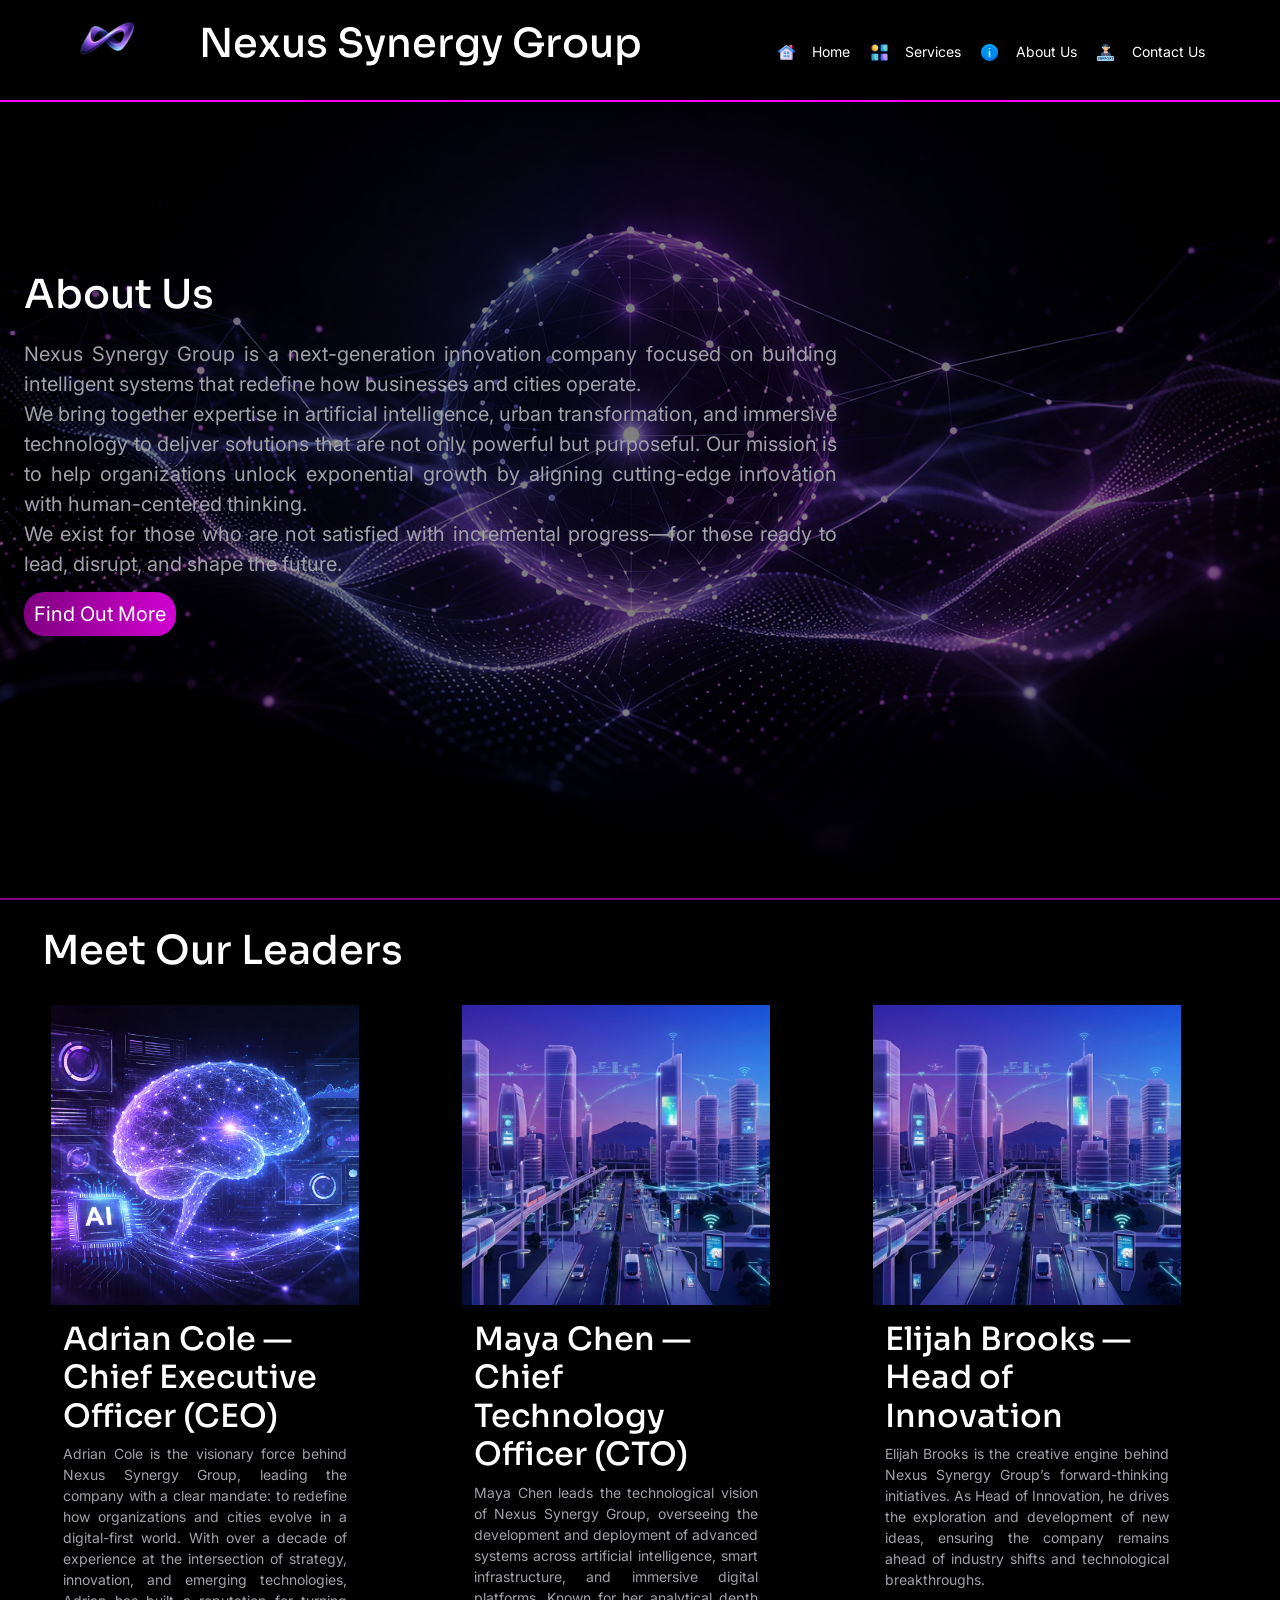
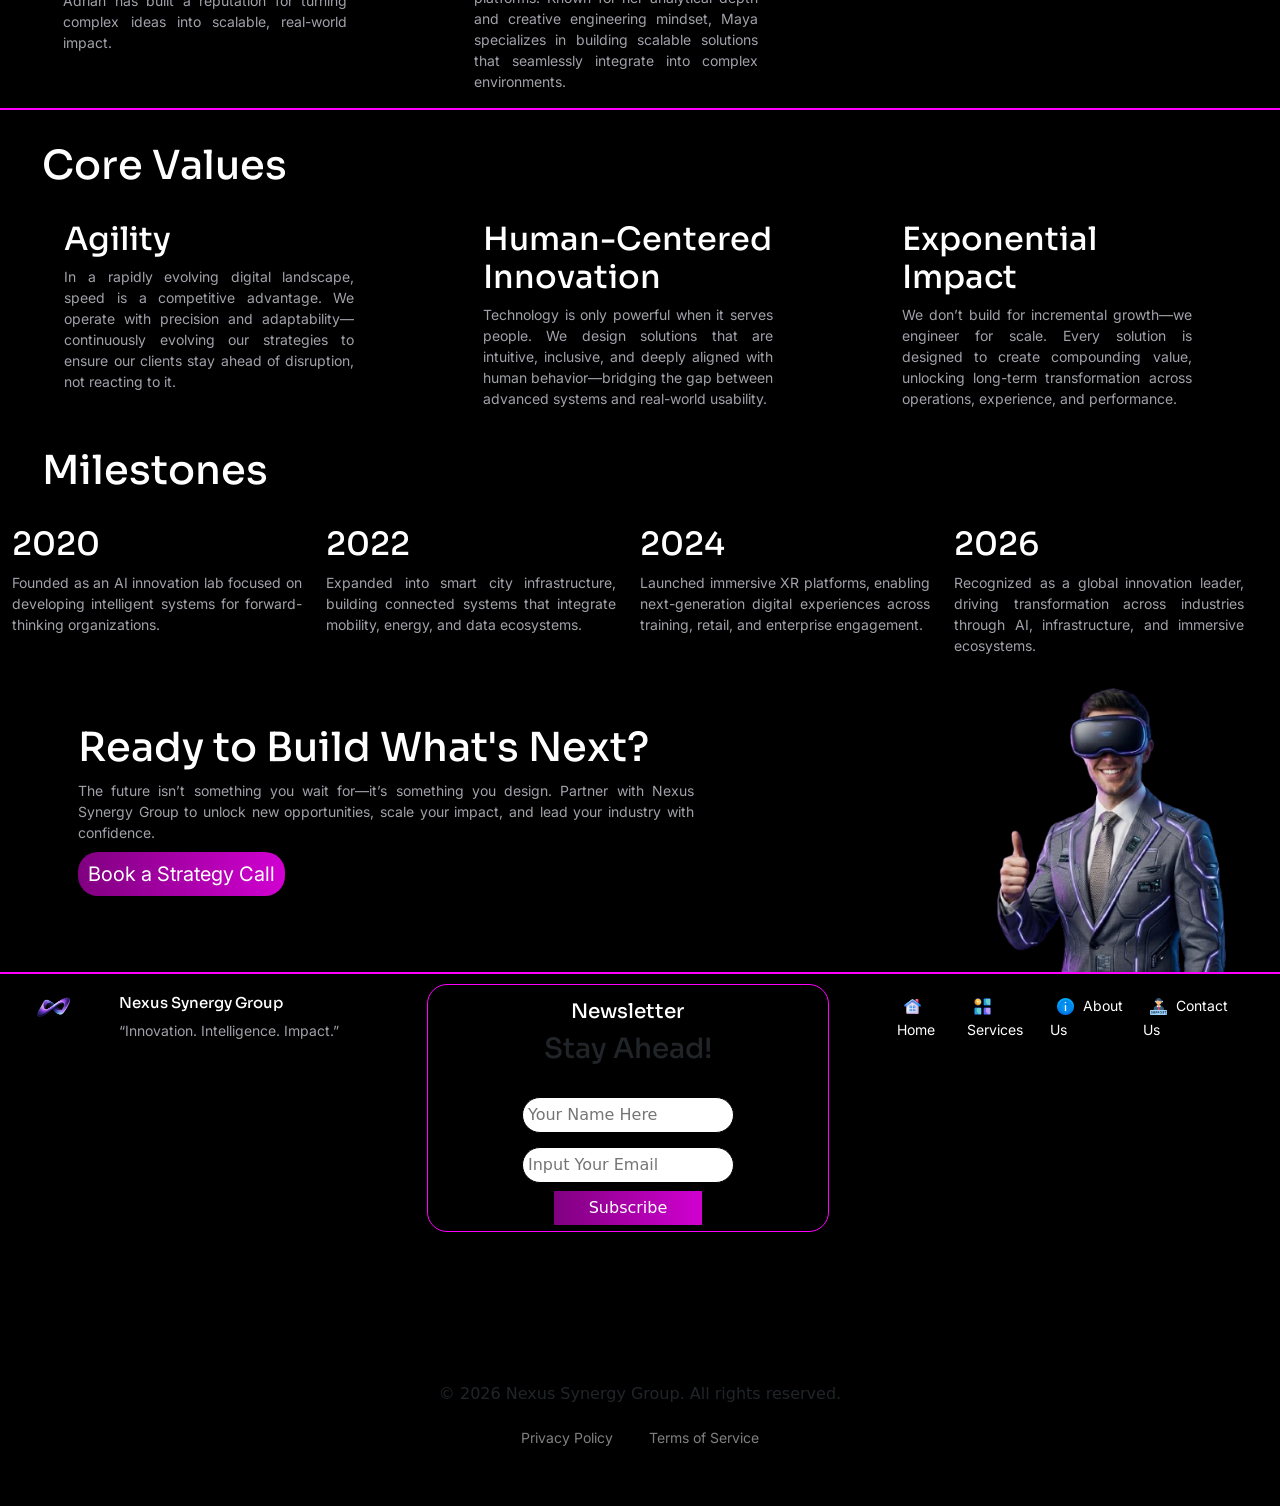
==== about.html @ 23573b8a "first completed version commited" ====
<!DOCTYPE html>
<html>
	<head>
		<title>Nexus Synergy Group | About</title>
		<link href="css/about.css" rel="stylesheet">
		<link href="bootstrap/css/bootstrap.css" rel="stylesheet">
		<meta name="viewport" content="width=device-width, initial-scale=1, shrink-to-fit=no">
		<meta name="author" content="Samuel Adedeji">
		<meta name="description" content="Nexus Synergy Group fuses artificial intelligence, smart city infrastructure, and immersive XR ecosystems to drive exponential growth, operational intelligence, and future-ready transformation.">
		
		<link rel="preconnect" href="https://fonts.googleapis.com">
		<link rel="preconnect" href="https://fonts.gstatic.com" crossorigin>
		<link href="https://fonts.googleapis.com/css2?family=Inter:ital,opsz,wght@0,14..32,100..900;1,14..32,100..900&family=Sora:wght@100..800&display=swap" rel="stylesheet">
		<style>
		
		</style>
	</head>
	<body>
			<div class="container-fluid">
				<div class="row align-items-center justify-content-around nav">
					<div class="col-lg-6 logo">
						<div class="row align-items-center justify-content-start logo_content">
							<div class="col-3">
								<img src="images/logo.png">
							</div>
							<div class="col-9 align-items-center justify-content-start name">
								<h1>Nexus Synergy Group</h1>
							</div>
						</div>
					</div>
					<div class="col-lg-5 link">
						<ul>
							<li><img src="icons/3d-house.png" class="icon"></li>
							<li><a href="index.html">Home</a></li>
							<li><img src="icons/menu.png" class="icon"></li>
							<li><a href="services.html">Services</a></li>
							<li><img src="icons/info.png" class="icon"></li>
							<li><a href="about.html">About Us</a></li>
							<li><img src="icons/help-desk.png" class="icon"></li>
							<li><a href="contact.html">Contact Us</a></li>
						</ul>
					</div>
				</div>
				
				<div class="row align-items-center justify-content-around hero_section">
					<div class="row overlay align-items-center justify-content-start">
						<div class="col-8 hero_text align-items-start">
								<h1 style="text-align: left;">About Us</h1>
								<p>Nexus Synergy Group is a next-generation innovation company focused on building intelligent systems that redefine how businesses and cities operate.<br>
								We bring together expertise in artificial intelligence, urban transformation, and immersive technology to deliver solutions that are not only powerful but purposeful. Our mission is to help organizations unlock exponential growth by aligning cutting-edge innovation with human-centered thinking.<br>
								We exist for those who are not satisfied with incremental progress—for those ready to lead, disrupt, and shape the future.

								</p>
								<a href="#son">Find Out More</a>
						</div>
	
					</div>
				</div>
				
				<div class="row align-items-center justify-content-start flagship" id="son">
					<div class="row justify-content-start align-items-center"> 
						<div class="col-11 align-items-center flagtext">
							<h1 class="">Meet Our Leaders</h1>
						</div>
					</div>
					
				<div class="row flagnote">
					<div class="row align-items-start justify-content-around flagoo">
						<div class="col-lg-3">
							<div class="row row-cols-1 align-items-start justify-content-around flagoo">
								<div class="col-12 flag_image1"></div>
								<div class="col-12" >
									<h2 style="color: white;">
										Adrian Cole — Chief Executive Officer (CEO)
									</h2>
									<p>
										Adrian Cole is the visionary force behind Nexus Synergy Group, leading the company with a clear mandate: to redefine how organizations and cities evolve in a digital-first world. With over a decade of experience at the intersection of strategy, innovation, and emerging technologies, Adrian has built a reputation for turning complex ideas into scalable, real-world impact.

									</p>
								</div>
							</div>
						</div>
						<div class="col-lg-3">
							<div class="row row-cols-1 align-items-start justify-content-around flagoo">
								<div class="col-12 flag_image2"></div>
								<div class="col-12" >
									<h2 style="color: white;">Maya Chen — Chief Technology Officer (CTO)</h2>
									<p>
										Maya Chen leads the technological vision of Nexus Synergy Group, overseeing the development and deployment of advanced systems across artificial intelligence, smart infrastructure, and immersive digital platforms. Known for her analytical depth and creative engineering mindset, Maya specializes in building scalable solutions that seamlessly integrate into complex environments.

									</p>
								</div>
							</div>
						</div>
						<div class="col-lg-3">
							<div class="row row-cols-1 align-items-start justify-content-around flagoo">
								<div class="col-12 flag_image2"></div>
								<div class="col-12" >
										<h2 style="color: white;">Elijah Brooks — Head of Innovation</h2>
										<p>
											Elijah Brooks is the creative engine behind Nexus Synergy Group’s forward-thinking initiatives. As Head of Innovation, he drives the exploration and development of new ideas, ensuring the company remains ahead of industry shifts and technological breakthroughs.


										</p>
								</div>
							</div>
						</div>
					</div>
				</div>
				</div>
				
			<!-- Core Values -->
				<div class="row justify-content-start align-items-center"> 
					<div class="col-11 align-items-center flagtext">
						<h1 class="">Core Values</h1>
					</div>
				</div>

				<div class="row flagnote">
					<div class="row align-items-start justify-content-around flagoo">
						
						<div class="col-lg-3">
							<div class="row row-cols-1 align-items-start justify-content-around flagoo">
								<div class="col-12">
									<h2 style="color: white;">Agility</h2>
									<p>
										In a rapidly evolving digital landscape, speed is a competitive advantage. We operate with precision and adaptability—continuously evolving our strategies to ensure our clients stay ahead of disruption, not reacting to it.
									</p>
								</div>
							</div>
						</div>

						<div class="col-lg-3">
							<div class="row row-cols-1 align-items-start justify-content-around flagoo">
								<div class="col-12">
									<h2 style="color: white;">Human-Centered Innovation</h2>
									<p>
										Technology is only powerful when it serves people. We design solutions that are intuitive, inclusive, and deeply aligned with human behavior—bridging the gap between advanced systems and real-world usability.
									</p>
								</div>
							</div>
						</div>

						<div class="col-lg-3">
							<div class="row row-cols-1 align-items-start justify-content-around flagoo">
								<div class="col-12">
									<h2 style="color: white;">Exponential Impact</h2>
									<p>
										We don’t build for incremental growth—we engineer for scale. Every solution is designed to create compounding value, unlocking long-term transformation across operations, experience, and performance.
									</p>
								</div>
							</div>
						</div>

					</div>
				</div>


				<!-- Milestones Section -->
				<div class="row justify-content-start align-items-center"> 
					<div class="col-11 align-items-center flagtext">
						<h1 class="">Milestones</h1>
					</div>
				</div>

				<div class="row flagnote">
					<div class="row align-items-start justify-content-around flagoo">
						
						<div class="col-lg-3">
							<div class="row row-cols-1 align-items-start justify-content-around flagoo">
								<div class="col-12">
									<h2 style="color: white;">2020</h2>
									<p>
										Founded as an AI innovation lab focused on developing intelligent systems for forward-thinking organizations.
									</p>
								</div>
							</div>
						</div>

						<div class="col-lg-3">
							<div class="row row-cols-1 align-items-start justify-content-around flagoo">
								<div class="col-12">
									<h2 style="color: white;">2022</h2>
									<p>
										Expanded into smart city infrastructure, building connected systems that integrate mobility, energy, and data ecosystems.
									</p>
								</div>
							</div>
						</div>

						<div class="col-lg-3">
							<div class="row row-cols-1 align-items-start justify-content-around flagoo">
								<div class="col-12">
									<h2 style="color: white;">2024</h2>
									<p>
										Launched immersive XR platforms, enabling next-generation digital experiences across training, retail, and enterprise engagement.
									</p>
								</div>
							</div>
						</div>

						<div class="col-lg-3">
							<div class="row row-cols-1 align-items-start justify-content-around flagoo">
								<div class="col-12">
									<h2 style="color: white;">2026</h2>
									<p>
										Recognized as a global innovation leader, driving transformation across industries through AI, infrastructure, and immersive ecosystems.
									</p>
								</div>
							</div>
						</div>

					</div>
				</div>
				<div class="row align-items-center justify-content-around cta">
					<div class="col-sm-6 cta_text">
						<h1>Ready to Build What's Next?</h1>
						<p>The future isn’t something you wait for—it’s something you design. Partner with Nexus Synergy Group to unlock new opportunities, scale your impact, and lead your industry with confidence.</p>
						<a href="service.html">Book a Strategy Call</a>
					</div>
					<div class="col-sm-4 cta_image">
						
					</div>
				</div>
				
				<div class="row">
					<div class="col-sm-4 logo">
						<div class="row align-items-center justify-content-start logo_content">
							<div class="col-3">
								<img src="images/logo.png">
							</div>
							<div class="col-9 align-items-start justify-content-start name2">
								<h1 style="color: white; font-size: 15px; padding-top: 10px;">Nexus Synergy Group</h1>
								<p>“Innovation. Intelligence. Impact.”</p>
							</div>
						</div>
					</div>
					<div class="col-sm-4 align-items-center justify-content-center">
						<div class="row news align-items-center justify-content-center" style="width: 100%;">
							<div class="col-xxl-6 align-items-center justify-content-center news1">
								<h1 style="color: white; font-size: 20px; padding-top: 10px;">Newsletter</h1>
								<h3>Stay Ahead!</h3>
							</div>
							<div class="col-xxl-6 align-items-center justify-content-center news2">
								<form>
									<input type="text" name="username" placeholder="Your Name Here" class="form" required/><br>
									<input type="email" name="mail" placeholder="Input Your Email" class="form" required/><br>
									<button>Subscribe</button>
								</form>
							</div>
						</div>
					</div>
					<div class="col-sm-4 link2 align-items-start justify-content-center">
						<ul>
							<li><img src="icons/3d-house.png" class="icon">
								<a href="index.html">Home</a>
							</li>
						
							<li><img src="icons/menu.png" class="icon"><a href="services.html">Services</a></li>
							
							<li><img src="icons/info.png" class="icon"> <a href="about.html">About Us</a></li>

							<li><img src="icons/help-desk.png" class="icon"> <a href="contact.html">Contact Us</a></li>
						</ul>
					</div>
				
				</div>
				<div class="row align-items-end justify-content-center ">
					<div class="col-12 copyright">
						<span>&copy; 2026 Nexus Synergy Group. All rights reserved.</span>
					</div>
				</div>
				<div class="row align-items-end justify-content-center">
					<div class="col-12 privacy">
						<a href="#">Privacy Policy</a> 
						&nbsp;
						&nbsp;
						&nbsp;
						<a href="#">Terms of Service</a>
					</div>
				</div> 
				

			</div>
	</body>
	
</html>
---- css/about.css ----
*{
	margin: 0px;
	padding: 0px;
	
}
{	font-family: "Sora", sans-serif;
	 font-family: "Inter", sans-serif;
}
*{
			margin: 0px;
			padding: 0px;
		}
.container-fluid{
	background-color: black;
}
div {
	/*border: 1px solid red;*/
	min-height: 100px;
	
}

h1, h2, h3, h4 {
	font-family: "Sora", sans-serif;
	color: white;
	margin-bottom: 20px;
}

p, a {
	font-family: "Inter", sans-serif;
	color: #A1A1AA;
	margin-bottom: 20px;
	font-size: 14px;
}

/*--NavBar--*/
.nav {
	margin-top: 0px;
	background-color: #000000;
	min-height: 40px;
	color: #FFFFFF;
	position: fixed;
	border-bottom: 2px solid #FF00FF;
	margin-bottom: 5px;
	width: 100%;
}

div.logo{
	font-family: "Sora", sans-serif;
}
.name{
	padding-top: 20px;
}
div.logo img{
	width: 100%;
}

div.link ul{
	list-style-type: none;
	display: flex;
	justify-content: space-around;
	flex-direction: row;
	align-items: center;
	padding-top: 40px;
	margin-right: 30px;
}

div.link ul a{
	color: #ffffff;
	text-decoration: none;
}

div.link ul a:hover{
	margin: 4x;
	color: yellow;
}

.icon{
	width: 17px;
	margin-right: 4px;
	margin-left: 7px;
}

/*-- Hero Section --*/

.hero_section {
    height: 100vh;
	background-color: black;
    background-image: url('../images/hero.png');
    background-size: cover;
    background-position: center;
    background-repeat: no-repeat;
	border-bottom: 2px solid #FF00FF;
	margin-bottom: 5px;
}

.overlay {
	background-color: rgba(0,0,0,0.5);
	width: inherit;
	height: inherit;
}

.hero_text{
	
	color: #ffffff;
	text-align: justify;
}

.hero_text h1 {
	font-size: 40px;
	margin-bottom: 20px;
}

.hero_text p {
	font-size: 20px;
	margin-bottom: 20px;
}

.hero_text p {
	font-size: 20px;
	margin-bottom: 20px;
}

.hero_text a, .cta a {
	font-size: 20px;
	text-decoration: none;
	background: linear-gradient(90deg, #800080, #D100D1) ;
	color: white;
	padding: 10px;
	border-radius: 20px;
}
.hero_text a:hover, .cta a:hover{
	margin: 4x;
	box-shadow: 0px 0px 9px #FFB8FF;
	padding: 12px;
	color: yellow;
}


/*--Services Section--*/

.service{
	min-height: 400px;
	background-color: #000000;
	border-bottom: 2px solid #FF00FF;
	margin-bottom: 5px;
}

.service_text{
	display: flex;
	flex-direction: column;
	justify-content: space-around;
	align-items: flex-start;
	text-align: justify;
}
.service_text h1{
	text-align: left;
	color: #FFFFFF;
	font-size: 30px;
}

.service_image{
	height: 300px;
	margin: 20px;
	background-image: url(../images/flag1.png);
	background-size: cover;
    background-position: center;
    background-repeat: no-repeat;
}

.service_image2{
	height: 300px;
	margin: 20px;
	background-image: url(../images/flag3.png);
	background-size: cover;
    background-position: center;
    background-repeat: no-repeat;
}

.service_image3{
	height: 300px;
	margin: 20px;
	background-image: url(../images/flag2.png);
	background-size: cover;
    background-position: center;
    background-repeat: no-repeat;
}

/*--flagship section--*/

.flagship {
	min-height: 500px;
	background-color: #000000;
	border-bottom: 2px solid #FF00FF;
	margin-bottom: 10px;
}
.flagtext{
	min-height: 20px;
	margin-left: 30px;
	color: white;
	padding-bottom: 0px;
}

.flagoo {
	text-align: justify;
	color: #ffffff;
}
h2{
	text-align: left;
	font-family: "Sora", sans-serif;
}
.flag_image1{
	min-height: 300px;
	margin-bottom: 15px;
	background-image: url(../images/flag1.png);
	background-size: cover;
    background-position: center;
    background-repeat: no-repeat;
}

.flag_image2{
	min-height: 300px;
	margin-bottom: 15px;
	background-image: url(../images/flag3.png);
	background-size: cover;
    background-position: center;
    background-repeat: no-repeat;
}

.flag_image3{
	min-height: 300px;
	margin-bottom: 15px;
	background-image: url(../images/flag2.png);
	background-size: cover;
    background-position: center;
    background-repeat: no-repeat;
}


/*-- Testimonial --*/
.testimonial{

}

.test_head h1{
	margin-bottom: 10px;
	color: #FFFFFF;
}
.test_body{
	text-align: justify;
}

.text_body_content {
	width: 40%;
	margin: 20px;
	border: 2px solid #FF00FF;
	border-radius: 15px;
	padding: 20px;
}

/*-- CTA --*/

.cta{
	
	min-height: 300px;
	text-align: justify;
	border-bottom: 2px solid #FF00FF;
	margin-bottom: 10px;
}
.cta_text{
	margin: 30px;
	color: white;
}

.text_head{
	
}
.cta_image{
	height: 300px;
	margin-right: 10px;
	padding: 0px;
	background-image: url(../images/cta.png);
	background-size: cover;
    background-position: center;
    background-repeat: no-repeat;
}

/*-- Footer --*/
div.link2 ul{
	list-style-type: none;
	display: flex;
	justify-content: space-around;
	flex-direction: row;
	align-items: center;
	padding-top: 10px;
	margin-right: 20px;
}

div.link2 ul a{
	color: #ffffff;
	text-decoration: none;
}

div.link2 ul a:hover{
	margin: 4x;
	color: yellow;
}

.link2 {
	border-right: 2px;
}

.news {
	border: 1px solid #FF00FF;
	padding: 5px;
	border-radius: 20px;
	text-align: center;
}

button{
	font-size: 20px;
	background: linear-gradient(90deg, #800080, #D100D1) ;
	color: white;
	padding: 5px;
	margin-top: 10px;
	border-radius: 20px;
	border: 1px solid black;
	width: 150px;
}

.form{
	margin: 7px;
	background-color: white;
	border-radius: 20px;
	border: 1px solid black;
	padding: 5px;
}

.copyright{
	text-align: center;
	padding-top: 150px;
}

.privacy {
	padding-top: 20px;
	text-align: center;
	text-decoration: none;
	color: gray;
}

.privacy a {
	text-decoration: none;
	color: gray;
}

.privacy a:hover {
	color: yellow;
}
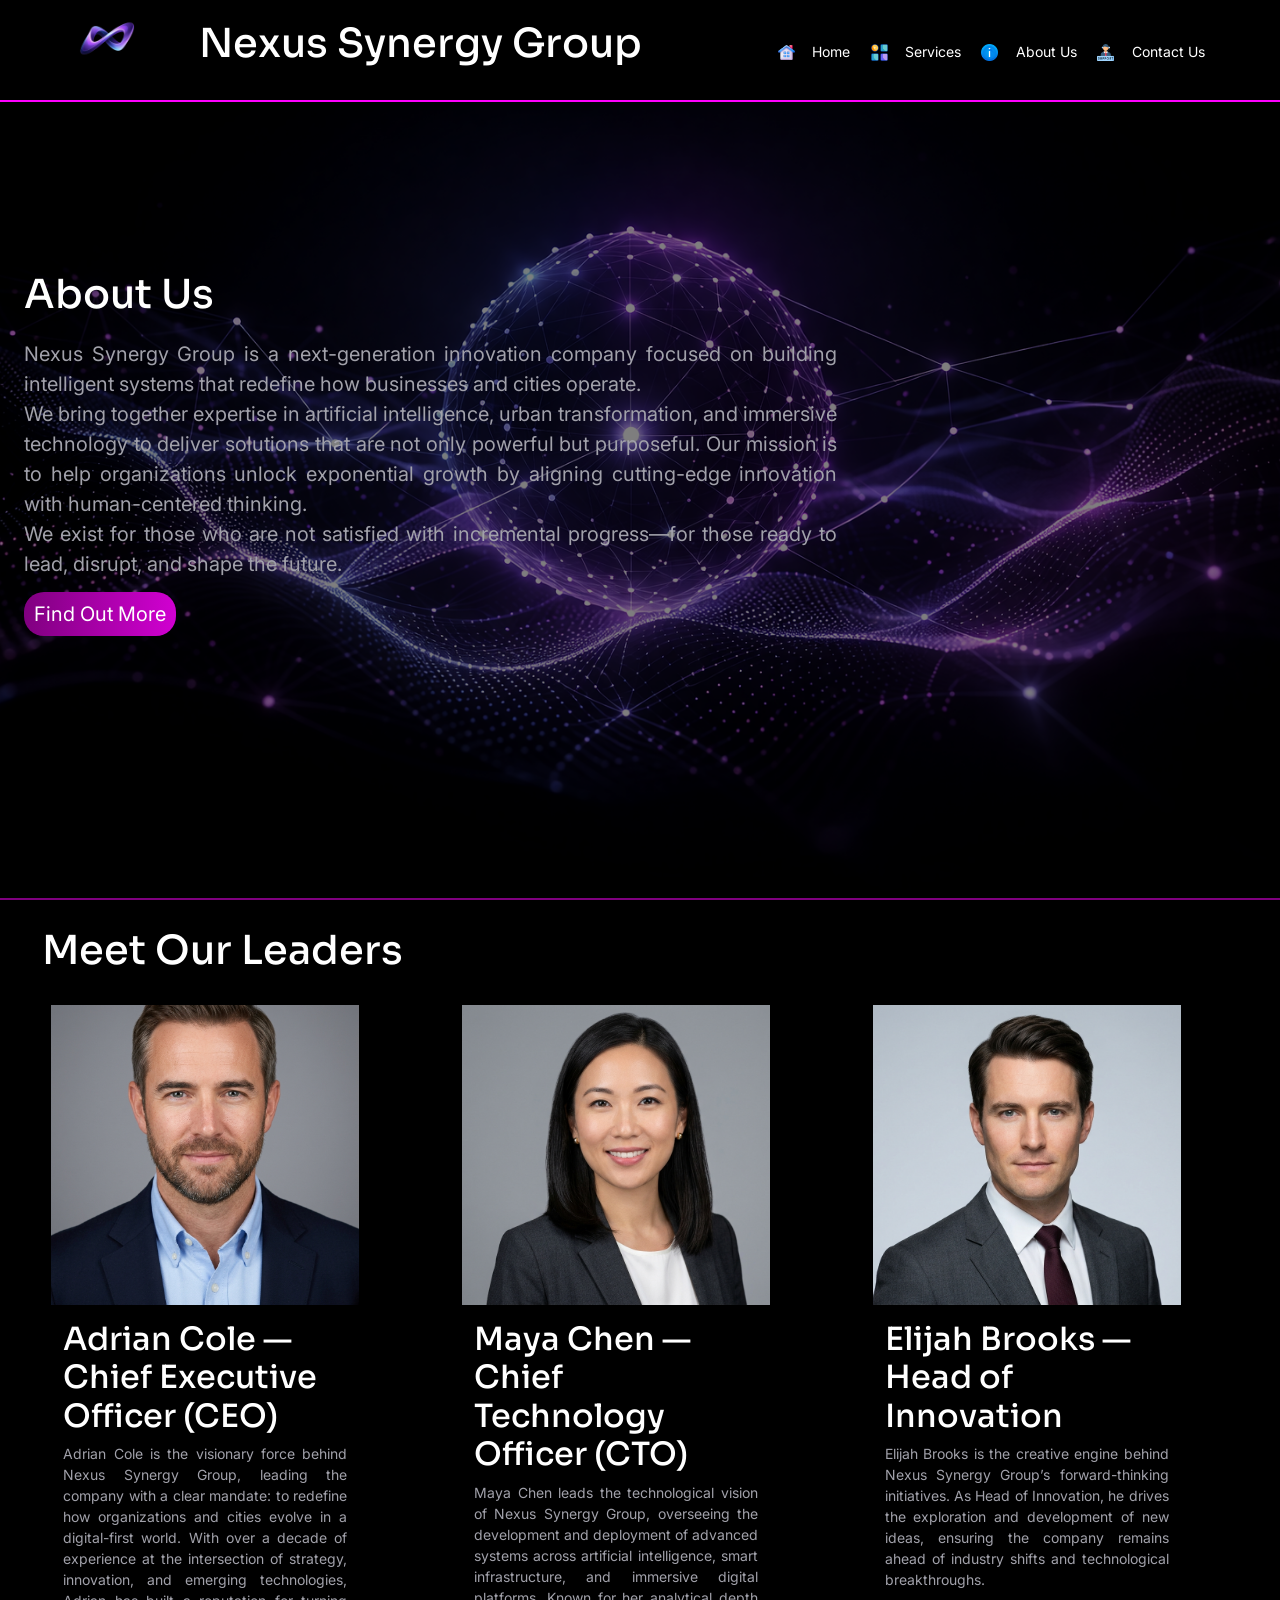
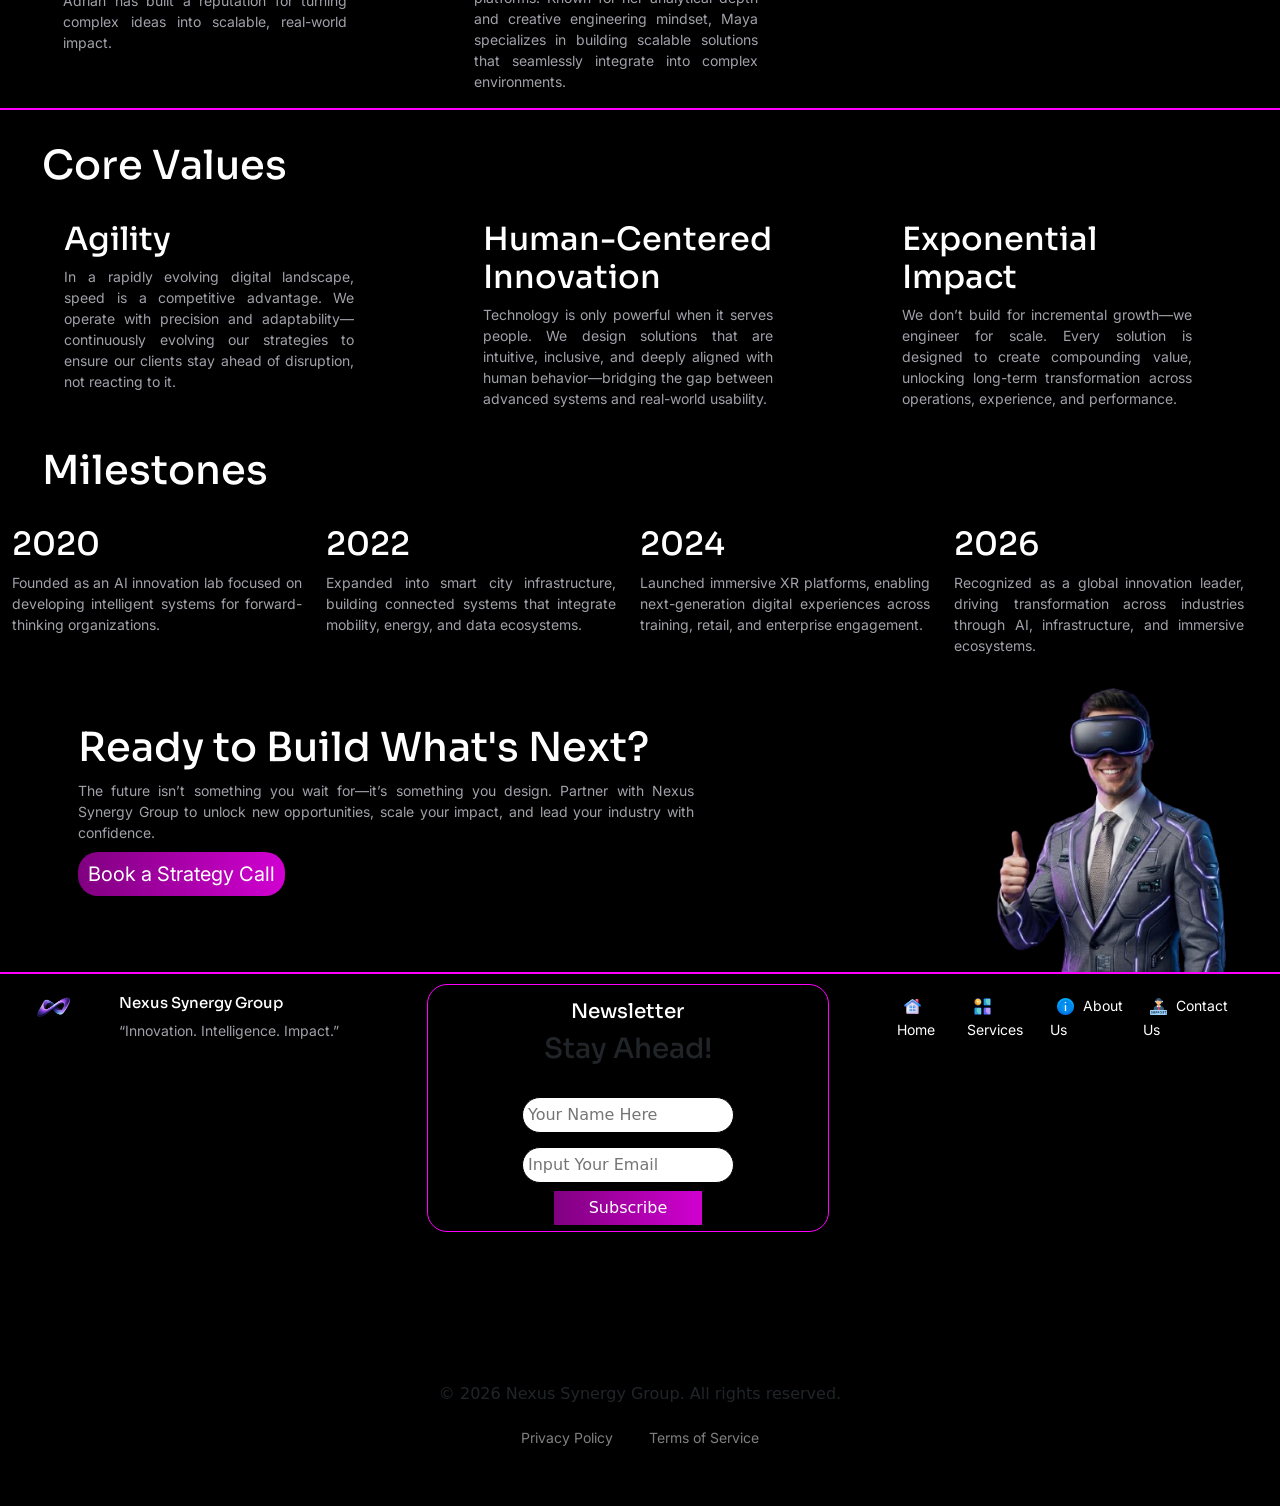
==== commit 75fc065c: "leaders headshot added to about page" ====
--- a/about.html
+++ b/about.html
@@ -94,7 +94,7 @@
 						</div>
 						<div class="col-lg-3">
 							<div class="row row-cols-1 align-items-start justify-content-around flagoo">
-								<div class="col-12 flag_image2"></div>
+								<div class="col-12 flag_image3"></div>
 								<div class="col-12" >
 										<h2 style="color: white;">Elijah Brooks — Head of Innovation</h2>
 										<p>
--- a/css/about.css
+++ b/css/about.css
@@ -211,7 +211,7 @@
 .flag_image1{
 	min-height: 300px;
 	margin-bottom: 15px;
-	background-image: url(../images/flag1.png);
+	background-image: url(../images/ceo.png);
 	background-size: cover;
     background-position: center;
     background-repeat: no-repeat;
@@ -220,7 +220,7 @@
 .flag_image2{
 	min-height: 300px;
 	margin-bottom: 15px;
-	background-image: url(../images/flag3.png);
+	background-image: url(../images/cto.png);
 	background-size: cover;
     background-position: center;
     background-repeat: no-repeat;
@@ -229,7 +229,7 @@
 .flag_image3{
 	min-height: 300px;
 	margin-bottom: 15px;
-	background-image: url(../images/flag2.png);
+	background-image: url(../images/hoi.png);
 	background-size: cover;
     background-position: center;
     background-repeat: no-repeat;
